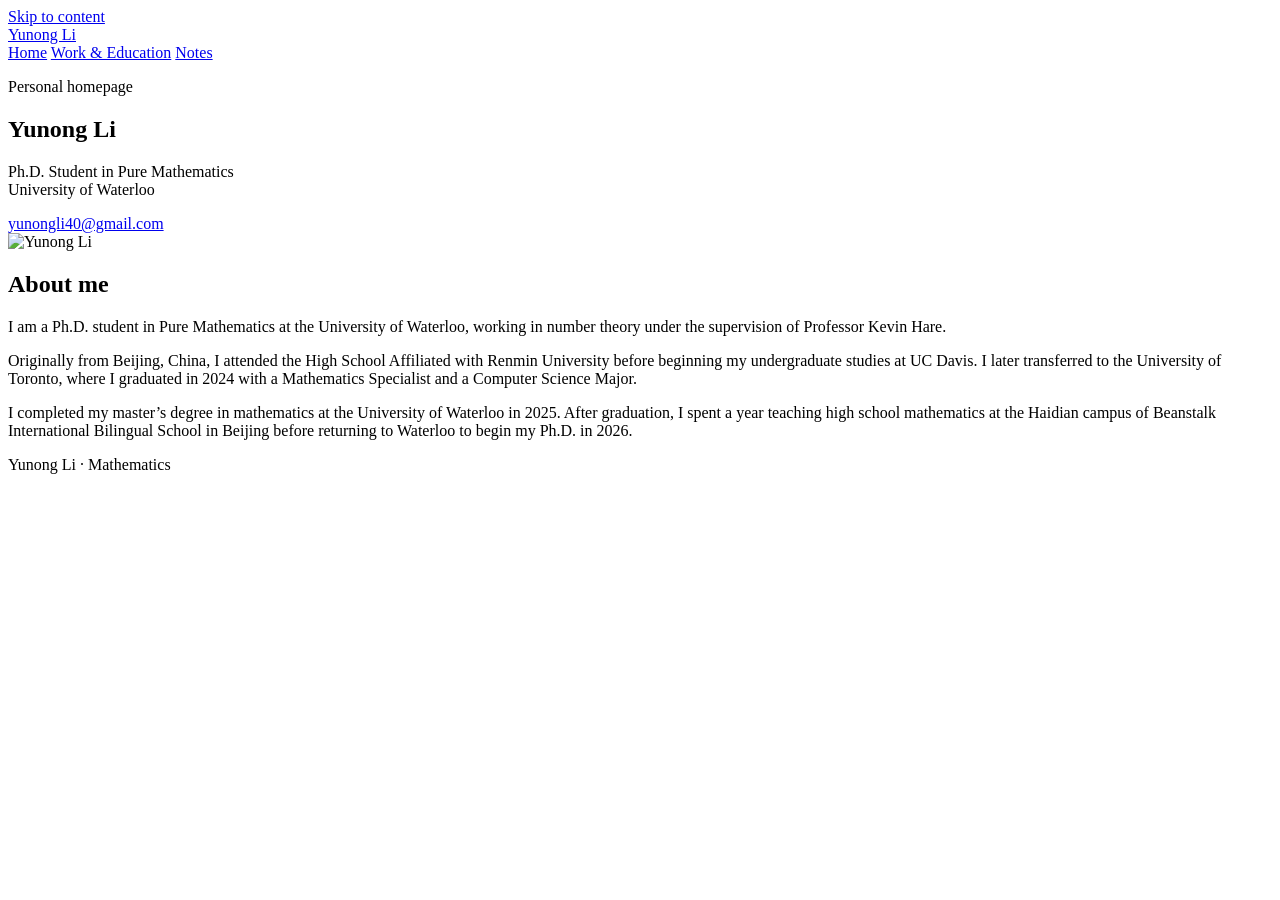
==== index.html @ 3c1ad375 "Update index.html" ====
<!DOCTYPE html>
<html lang="en">
<head>
    <meta charset="UTF-8">
    <meta name="viewport" content="width=device-width, initial-scale=1">
    <meta name="description"
          content="Yunong Li, Ph.D. student in Pure Mathematics at the University of Waterloo, working in number theory.">
    <title>Home | Yunong Li</title>
    <link rel="stylesheet" href="style.css">
</head>

<body>
    <a class="skip-link" href="#main">Skip to content</a>

    <div class="container">
        <header class="site-header">
            <a class="brand" href="index.html">Yunong Li</a>

            <nav aria-label="Main navigation">
                <a href="index.html" aria-current="page">Home</a>
                <a href="work-education.html">Work &amp; Education</a>
                <a href="notes.html">Notes</a>
            </nav>
        </header>

        <main id="main">
            <section class="profile" aria-labelledby="profile-name">
                <div>
                    <p class="eyebrow">Personal homepage</p>
                    <h1 id="profile-name">Yunong Li</h1>

                    <p class="affiliation">
                        Ph.D. Student in Pure Mathematics<br>
                        University of Waterloo
                    </p>

                    <a class="email" href="mailto:yunongli40@gmail.com">
                        yunongli40@gmail.com
                    </a>
                </div>

                <img
                    class="portrait"
                    src="images/selfie.jpg"
                    alt="Yunong Li"
                    width="220"
                >
            </section>

            <section class="biography" aria-labelledby="about-title">
                <h2 id="about-title">About me</h2>

                <p>
                    I am a Ph.D. student in Pure Mathematics at the
                    University of Waterloo, working in number theory
                    under the supervision of Professor Kevin Hare.
                </p>

                <p>
                    Originally from Beijing, China, I attended the
                    High School Affiliated with Renmin University
                    before beginning my undergraduate studies at
                    UC Davis. I later transferred to the University
                    of Toronto, where I graduated in 2024 with a
                    Mathematics Specialist and a Computer Science Major.
                </p>

                <p>
                    I completed my master’s degree in mathematics at
                    the University of Waterloo in 2025. After graduation,
                    I spent a year teaching high school mathematics at
                    the Haidian campus of Beanstalk International
                    Bilingual School in Beijing before returning to
                    Waterloo to begin my Ph.D. in 2026.
                </p>
            </section>
        </main>

        <footer class="site-footer">
            Yunong Li · Mathematics
        </footer>
    </div>
</body>
</html>
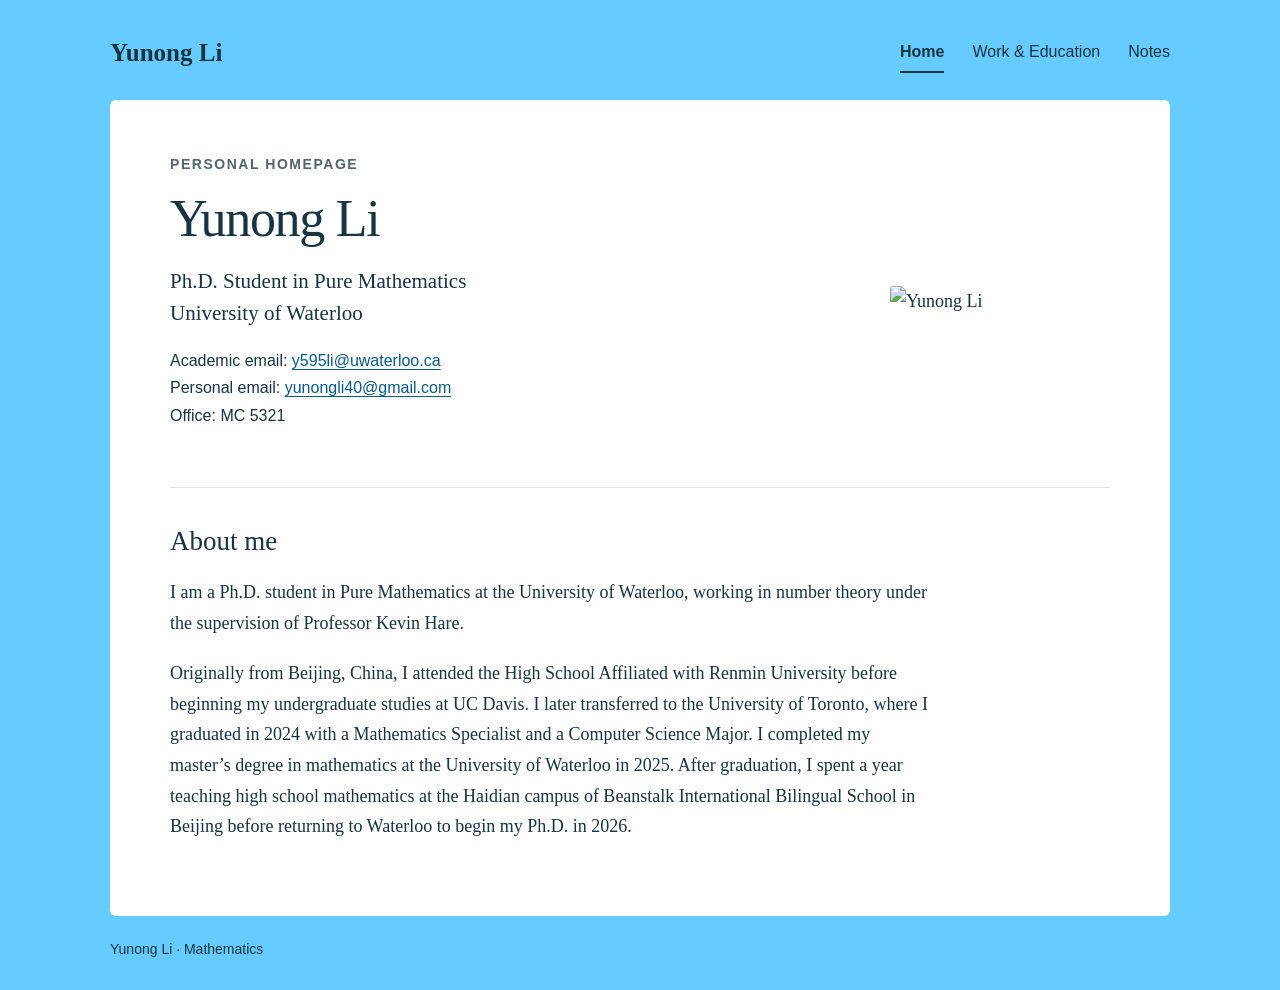
==== commit d77d475e: "Update index.html" ====
--- a/index.html
+++ b/index.html
@@ -34,9 +34,21 @@
                         University of Waterloo
                     </p>
 
-                    <a class="email" href="mailto:yunongli40@gmail.com">
-                        yunongli40@gmail.com
-                    </a>
+                    <div class="contact-info">
+                        <p class="email">
+                            Academic email:
+                            <a href="mailto:y595li@uwaterloo.ca">
+                                y595li@uwaterloo.ca
+                            </a><br>
+
+                            Personal email:
+                            <a href="mailto:yunongli40@gmail.com">
+                                yunongli40@gmail.com
+                            </a><br>
+
+                            Office: MC 5321
+                        </p>
+                    </div>
                 </div>
 
                 <img
@@ -63,9 +75,6 @@
                     UC Davis. I later transferred to the University
                     of Toronto, where I graduated in 2024 with a
                     Mathematics Specialist and a Computer Science Major.
-                </p>
-
-                <p>
                     I completed my master’s degree in mathematics at
                     the University of Waterloo in 2025. After graduation,
                     I spent a year teaching high school mathematics at
--- a/style.css
+++ b/style.css
@@ -0,0 +1,345 @@
+/* 全站颜色：保留原来的 #66ccff 底色 */
+:root {
+    --background: #66ccff;
+    --paper: #ffffff;
+    --text: #183342;
+    --muted: #526570;
+    --link: #075a88;
+    --border: #dce8ee;
+}
+
+* {
+    box-sizing: border-box;
+}
+
+body {
+    margin: 0;
+    background: var(--background);
+    color: var(--text);
+    font-family: Georgia, "Times New Roman", serif;
+    font-size: 18px;
+    line-height: 1.7;
+}
+
+a {
+    color: var(--link);
+    text-underline-offset: 0.2em;
+}
+
+a:hover {
+    text-decoration-thickness: 2px;
+}
+
+a:focus-visible {
+    outline: 3px solid #a50000;
+    outline-offset: 5px;
+}
+
+.skip-link {
+    position: absolute;
+    top: -100px;
+    left: 16px;
+    z-index: 10;
+    padding: 8px 16px;
+    background: white;
+}
+
+.skip-link:focus {
+    top: 8px;
+}
+
+.container {
+    width: min(1060px, calc(100% - 64px));
+    margin: 0 auto;
+}
+
+/* 顶部导航 */
+.site-header {
+    display: flex;
+    justify-content: space-between;
+    align-items: center;
+    gap: 24px;
+    padding: 32px 0 25px;
+}
+
+.brand {
+    color: var(--text);
+    font-size: 25px;
+    font-weight: bold;
+    text-decoration: none;
+    white-space: nowrap;
+}
+
+nav {
+    display: flex;
+    flex-wrap: wrap;
+    gap: 12px 28px;
+    font-family: Arial, sans-serif;
+    font-size: 16px;
+    line-height: 1.5;
+}
+
+nav a {
+    padding: 7px 0;
+    color: var(--text);
+    border-bottom: 2px solid transparent;
+    text-decoration: none;
+}
+
+nav a[aria-current="page"] {
+    border-bottom-color: var(--text);
+    font-weight: bold;
+}
+
+nav a:hover {
+    border-bottom-color: var(--text);
+}
+
+/* 白色正文区 */
+main {
+    min-height: 520px;
+    padding: 54px 60px;
+    border-radius: 6px;
+    background: var(--paper);
+}
+
+h1,
+h2,
+h3,
+p {
+    margin-top: 0;
+}
+
+h1 {
+    margin-bottom: 18px;
+    font-size: clamp(36px, 5vw, 52px);
+    font-weight: normal;
+    line-height: 1.15;
+    letter-spacing: -0.025em;
+}
+
+h2 {
+    margin-bottom: 18px;
+    font-size: 27px;
+    font-weight: normal;
+    line-height: 1.3;
+}
+
+h3 {
+    margin-bottom: 6px;
+    font-size: 22px;
+    line-height: 1.4;
+}
+
+p {
+    margin-bottom: 20px;
+}
+
+.eyebrow {
+    margin-bottom: 14px;
+    color: var(--muted);
+    font-family: Arial, sans-serif;
+    font-size: 14px;
+    font-weight: bold;
+    line-height: 1.5;
+    letter-spacing: 0.11em;
+    text-transform: uppercase;
+}
+
+/* Home */
+.profile {
+    display: grid;
+    grid-template-columns: minmax(0, 1fr) 220px;
+    align-items: center;
+    gap: 40px;
+    margin-bottom: 36px;
+    padding-bottom: 38px;
+    border-bottom: 1px solid var(--border);
+}
+
+.portrait {
+    display: block;
+    width: 100%;
+    height: auto;
+    border-radius: 3px;
+}
+
+.affiliation {
+    margin-bottom: 18px;
+    font-size: 21px;
+    line-height: 1.5;
+}
+
+.email {
+    overflow-wrap: anywhere;
+    font-family: Arial, sans-serif;
+    font-size: 16px;
+}
+
+.biography {
+    max-width: 760px;
+}
+
+/* Work & Education */
+.history-section {
+    margin-top: 38px;
+}
+
+.history-item {
+    display: grid;
+    grid-template-columns: 145px minmax(0, 1fr);
+    gap: 30px;
+    padding: 26px 0;
+    border-top: 1px solid var(--border);
+}
+
+.history-item p {
+    margin-bottom: 5px;
+}
+
+.date,
+.location,
+.detail {
+    font-family: Arial, sans-serif;
+    font-size: 16px;
+    line-height: 1.6;
+}
+
+.date,
+.location {
+    color: var(--muted);
+}
+
+/* Notes */
+.page-intro {
+    max-width: 700px;
+    color: var(--muted);
+}
+
+.note-list {
+    margin: 32px 0 0;
+    padding: 0;
+    list-style: none;
+}
+
+.note-row {
+    display: grid;
+    grid-template-columns: 105px minmax(0, 1fr) 130px;
+    align-items: baseline;
+    gap: 20px;
+    padding: 19px 0;
+    border-top: 1px solid var(--border);
+}
+
+.course-code {
+    font-family: Arial, sans-serif;
+    font-size: 15px;
+    font-weight: bold;
+    line-height: 1.6;
+    text-decoration: none;
+}
+
+.course-code:hover {
+    text-decoration: underline;
+}
+
+.course-title {
+    font-size: 18px;
+    line-height: 1.4;
+}
+
+.note-caption {
+    display: block;
+    margin-top: 5px;
+    color: var(--muted);
+    font-family: Arial, sans-serif;
+    font-size: 14px;
+    line-height: 1.5;
+}
+
+.note-action {
+    text-align: right;
+    font-family: Arial, sans-serif;
+    font-size: 15px;
+    line-height: 1.6;
+}
+
+.unavailable {
+    color: var(--muted);
+}
+
+/* 页脚 */
+.site-footer {
+    padding: 22px 0 30px;
+    font-family: Arial, sans-serif;
+    font-size: 14px;
+    line-height: 1.6;
+}
+
+/* 手机和平板 */
+@media (max-width: 720px) {
+    .container {
+        width: calc(100% - 28px);
+    }
+
+    .site-header {
+        flex-direction: column;
+        align-items: flex-start;
+        gap: 10px;
+        padding: 22px 4px;
+    }
+
+    nav {
+        gap: 10px 22px;
+    }
+
+    main {
+        min-height: 0;
+        padding: 32px 24px;
+    }
+
+    .profile {
+        grid-template-columns: minmax(0, 1fr);
+        gap: 24px;
+    }
+
+    .portrait {
+        grid-row: 1;
+        max-width: 160px;
+    }
+
+    .history-item {
+        grid-template-columns: minmax(0, 1fr);
+        gap: 7px;
+    }
+
+    .note-row {
+        grid-template-columns: 90px minmax(0, 1fr);
+        gap: 8px 12px;
+    }
+
+    .note-action {
+        grid-column: 2;
+        text-align: left;
+    }
+}
+
+/* 打印 */
+@media print {
+    body {
+        background: white;
+    }
+
+    .container {
+        width: 100%;
+    }
+
+    main {
+        padding: 20px 0;
+    }
+
+    nav,
+    .skip-link {
+        display: none;
+    }
+}
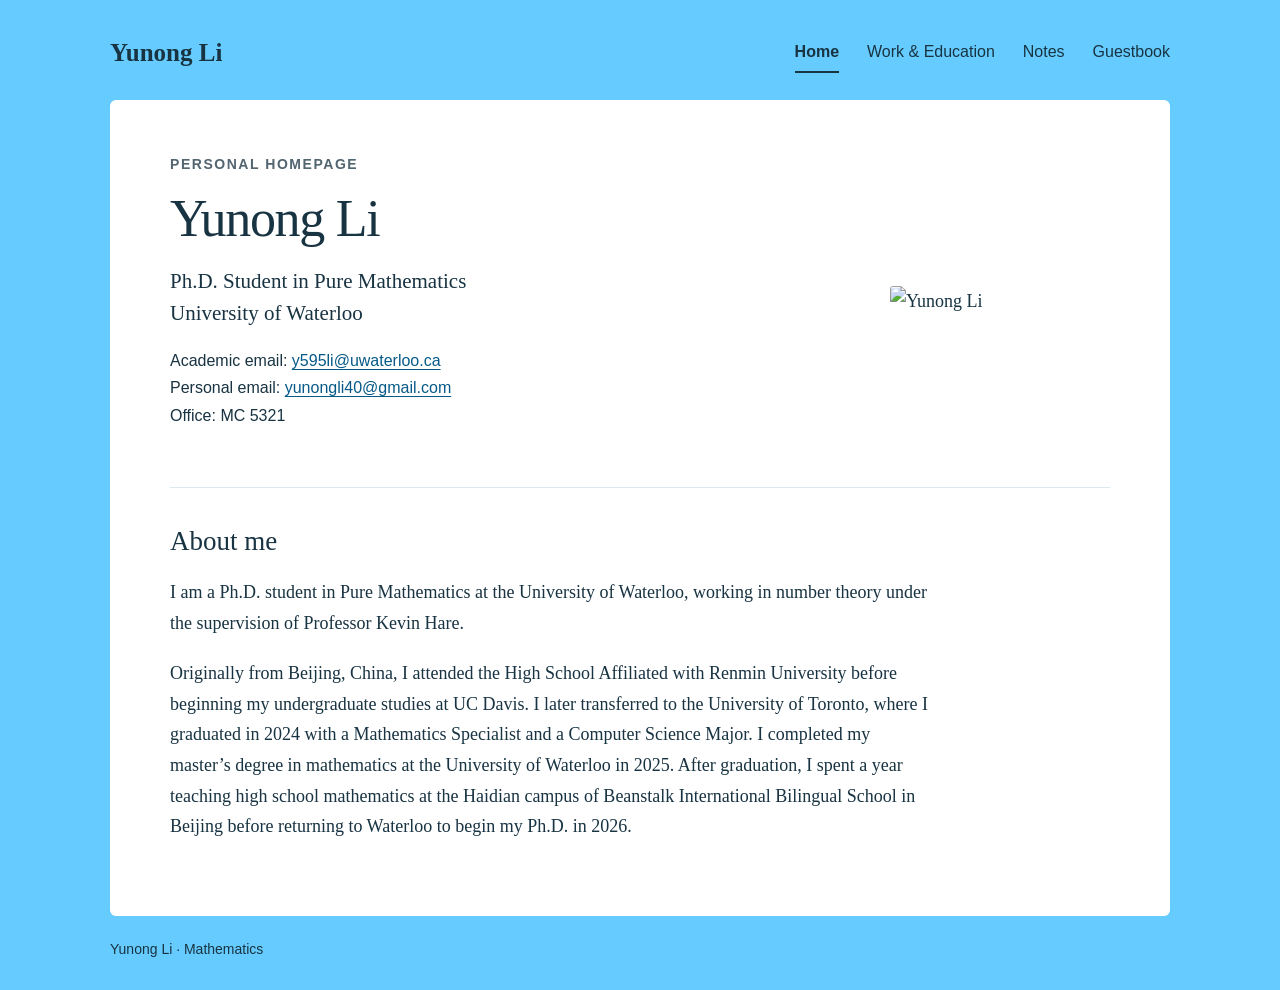
==== commit e417a559: "Update index.html" ====
--- a/index.html
+++ b/index.html
@@ -20,6 +20,7 @@
                 <a href="index.html" aria-current="page">Home</a>
                 <a href="work-education.html">Work &amp; Education</a>
                 <a href="notes.html">Notes</a>
+                <a href="guestbook.html">Guestbook</a>
             </nav>
         </header>
 
